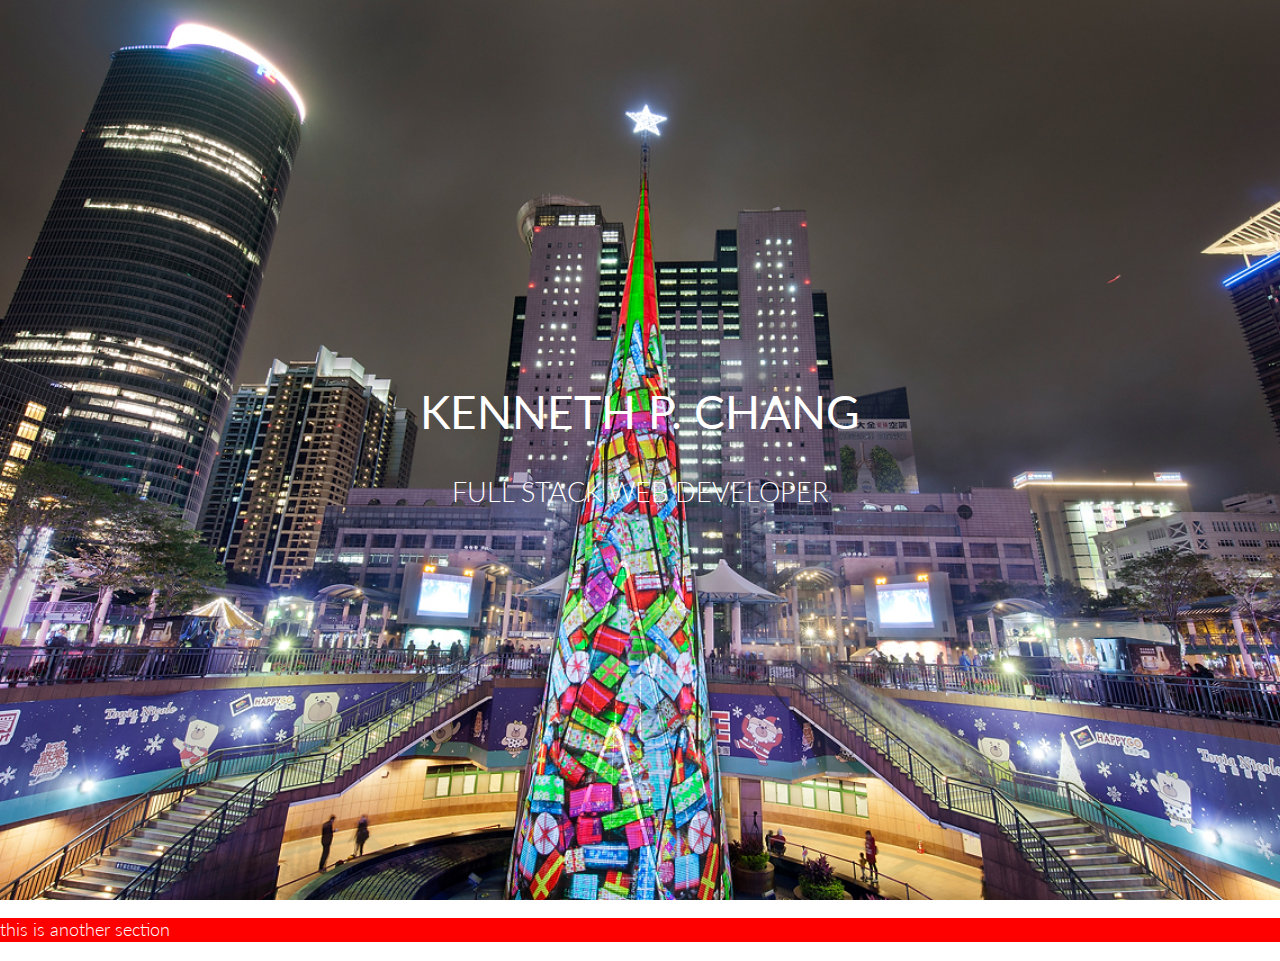
==== index.html @ 0f51fc52 "hero section added" ====
<!DOCTYPE html>

<html>
<head>
	<title>EveryDayKenneth | Resume 2017</title>
<!-- LINK CSS RESET FIRST	 -->
	<link href="assets/css/reset.css" rel="stylesheet" type="text/css">	
	<link href="assets/css/styles.css" rel="stylesheet" type="text/css">

	<!-- Google Fonts -->
	<link href='https://fonts.googleapis.com/css?family=Lato:400,300,700' rel="stylesheet" type="text/css">
</head>

<body>
	<section id="page-header">
		<header>
			<h1>Kenneth P. Chang</h1>
			<h2>Full Stack Web Developer</h2>
		</header>
<!-- 		<article>
			<p>Lorem Ipsum is simply dummy text of the printing and typesetting industry. Lorem Ipsum has been the industry's standard dummy text ever since the 1500s, when an unknown printer took a galley of type and scrambled it to make a type specimen book. It has survived not only five centuries, but also the leap into electronic typesetting, remaining essentially unchanged. It was popularised in the 1960s with the release of Letraset sheets containing Lorem Ipsum passages, and more recently with desktop publishing software like Aldus PageMaker including versions of Lorem Ipsum.</p>
		</article> -->
	</section>
	<section>
		<p>this is another section</p>
	</section>		
</body>
</html>
---- assets/css/styles.css ----
/*EDK November 2016 CSS*/

body {
	margin: 0;
	font-size: 100%;
	font: 1.15em/1.3 'Lato', 'Helvetica', arial, sans-serif;
	font-weight: 300;
}

h1 {
	font: 2.5em/1 'Lato', 'Helvetica', arial, sans-serif;
	font-weight: 400;
	text-transform: uppercase;
	text-align: center;
	/*color: white;*/
}

h2 {
	font: 1.35em/2 'Lato', 'Hevetica', arial, sans-serif;
	font-weight: 400;
	text-align: center;
	/*color: white;*/
}

section {
	background: red; /*testing purposes only*/
	color: #fff;
}

/*begin Hero section*/
section#page-header {
	height:100vh; /*viewport height*/
	width: 100%;
	background: #ccc url(../images/newTaipeiCity2.jpg) no-repeat center center;
	background-size: cover;
	color: #000;
	display: table; /*sets parent container to behave like a table*/
}

section#page-header header {
	width: 100%;
	text-align: center;
	display: table-cell; /*sets child to display like table cell for vertical centering*/
	vertical-align: middle; /*vertically centers text in "table cell" regardless of parent sizing*/
}

section#page-header header h1 {
	font-size: 2.5em;
	font-weight: 400;
	line-height: 1em;
	color: white;
}

section#page-header header h2 {
	font-size: 1.45em;
	text-transform: uppercase;
	font-weight: 300;
	color: white;
}
/*end Hero section*/
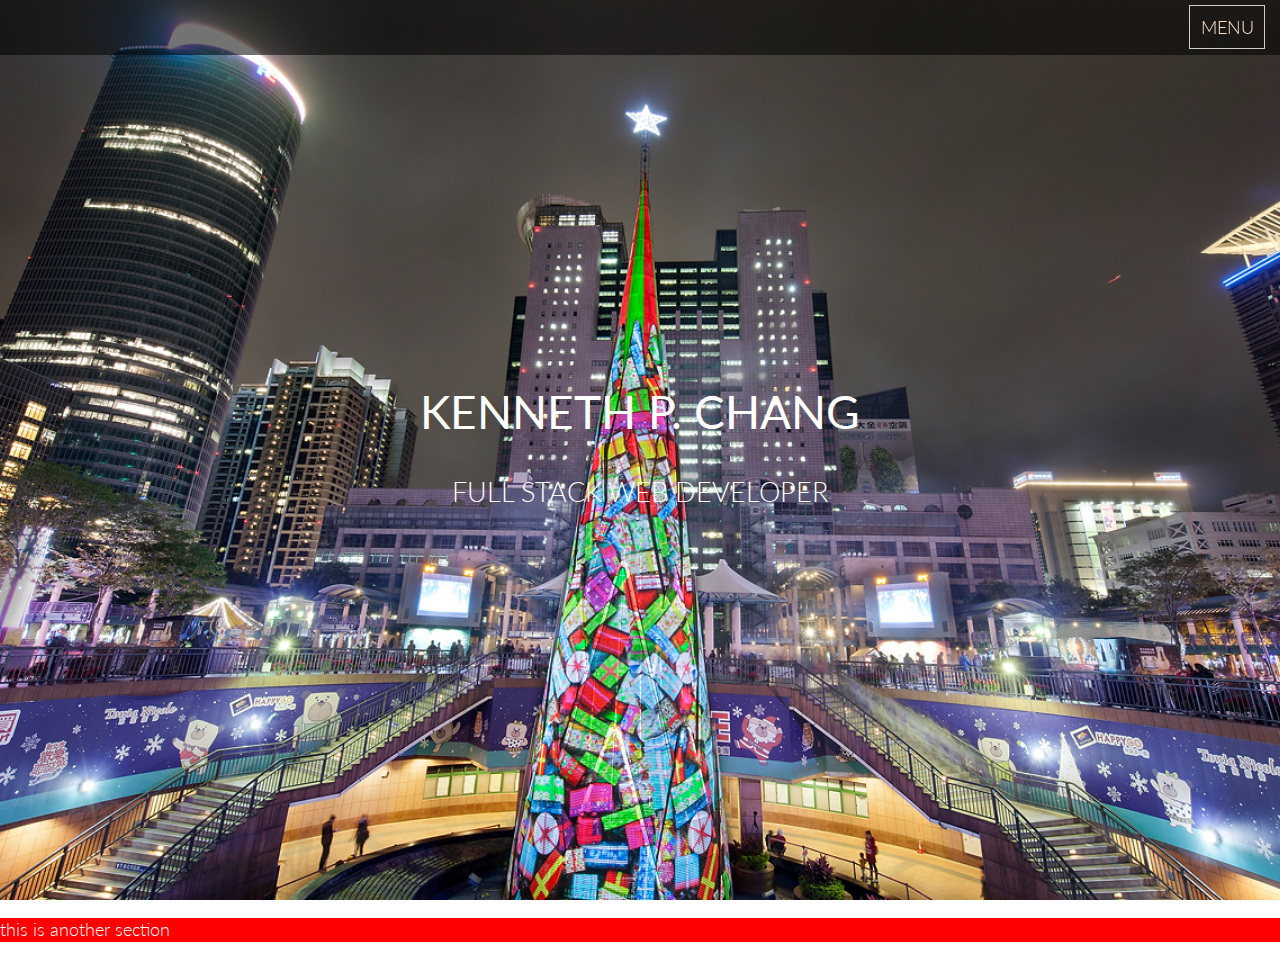
==== commit aacbf8bb: "menu collapses after being clicked" ====
--- a/index.html
+++ b/index.html
@@ -7,11 +7,27 @@
 	<link href="assets/css/reset.css" rel="stylesheet" type="text/css">	
 	<link href="assets/css/styles.css" rel="stylesheet" type="text/css">
 
+	
+
 	<!-- Google Fonts -->
 	<link href='https://fonts.googleapis.com/css?family=Lato:400,300,700' rel="stylesheet" type="text/css">
 </head>
 
 <body>
+<!-- begin navbar  --> 
+	<nav class="nav_closed">
+		<a href="#mainnav" id="menu">MENU</a>
+		<ul id="navlist">
+			<li><a href="#page-header">home</a></li>
+			<li><a href="#profile">profile</a></li>
+			<li><a href="#skills">skills</a></li>
+			<li><a href="#education">education</a></li>
+			<li><a href="#experience">experience</a></li>
+			<li><a href="#portfolio">portfolio</a></li>
+			<li><a href="#contact">contact</a></li>
+		</ul>
+	</nav>
+<!-- end navbar -->	
 	<section id="page-header">
 		<header>
 			<h1>Kenneth P. Chang</h1>
@@ -23,7 +39,22 @@
 	</section>
 	<section>
 		<p>this is another section</p>
-	</section>		
+	</section>
+<!-- The following jquery file has to come before any other jquery is fired off -->	
+<script src="assets/js/jquery-1.11-1.min.js" type="text/javascript"></script>
+
+<!-- <script src="https://code.jquery.com/jquery-1.12.4.min.js" integrity="sha256-ZosEbRLbNQzLpnKIkEdrPv7lOy9C27hHQ+Xp8a4MxAQ=" crossorigin="anonymous"></script> -->
+
+<script type="text/javascript">
+	$(document).ready(function() {
+		$("#menu").click(function() {
+			$("nav.nav_closed").toggleClass("nav_open");
+		});
+		$("nav ul li a").click(function() {
+			$("nav.nav_open").removeClass("nav_open");		
+		});	
+	});
+</script>			
 </body>
 </html>
 
--- a/assets/css/styles.css
+++ b/assets/css/styles.css
@@ -6,6 +6,8 @@
 	font: 1.15em/1.3 'Lato', 'Helvetica', arial, sans-serif;
 	font-weight: 300;
 }
+
+/*BEGIN GENERAL TEXT RULES*/
 
 h1 {
 	font: 2.5em/1 'Lato', 'Helvetica', arial, sans-serif;
@@ -22,12 +24,102 @@
 	/*color: white;*/
 }
 
+/*END GENERAL TEXT RULES*/
+
+/*BEGIN SECTION RULES*/
 section {
 	background: red; /*testing purposes only*/
 	color: #fff;
 }
 
-/*begin Hero section*/
+/*BEGIN NAVBAR RULES*/
+nav {
+	height: 3em;
+	line-height: 2.3em;
+	position: fixed;
+	top:0;
+	left:0;
+	z-index:600;
+	display: inline-block;
+	width: 100%;
+	background: rgba(0,0,0,0.55);
+	border: 0;
+	font-family: 'Lato', 'Helvetica', arial, sans-serif;
+	text-transform: uppercase;
+	text-align: center;
+	/*The following line of code prevents links from jumping incorrectly in Chrome and Safari browsers*/
+	-webkit-transform:translateZ(0);
+
+}
+
+nav.nav_closed {
+	overflow: hidden;
+}
+/*END  NAVBAR RULES*/
+
+/*BEING MENU RULES*/
+a#menu {
+	float: right;
+	border: 1px solid #ccc;
+	color: #FFE3CD;
+	width: 4em;
+	margin-top: 5px;
+	margin-right: 15px;
+	font-weight: 300;
+	margin-bottom: 6px;
+	text-decoration: none;
+}
+
+a#menu:hover {
+	background: rgba(255,255 255,0.4)
+	color: #333;
+	font-weight: 600;
+}
+/*END MENU RULES*/
+
+/*BEGIN NAVLIST RULES*/
+ul#navlist {
+	clear: right;
+	list-style; none;
+	font-weight: 300;
+}
+
+nav.nav_closed ul#navlist {
+	display: none;
+}
+
+nav.nav_open {
+	overflow: visible;
+	background: rgba(0,0,0,0.85);
+}
+
+nav.nav_open ul#navlist {
+	display: block;
+	background: rgba(0,0,0,0.85);
+}
+
+nav.nav_open a#menu {
+	color: #333;
+	background: #999;
+}
+
+nav ul#navlist li a {
+	display: block;
+	width: 100%;
+	height: 100%;
+	border-top: 1px #ccc solid;
+	color: #ffe3cd;
+	text-decoration: none;
+}
+
+nav ul#navlist li a:hover {
+	background: #009ee6;
+	color: #fff;
+	text-decoration: none;
+}
+/*END NAVLIST RULES*/
+
+/*BEING HERO SECTION */
 section#page-header {
 	height:100vh; /*viewport height*/
 	width: 100%;
@@ -57,7 +149,7 @@
 	font-weight: 300;
 	color: white;
 }
-/*end Hero section*/
+/*END HERO SECTION*/
 
 
 
